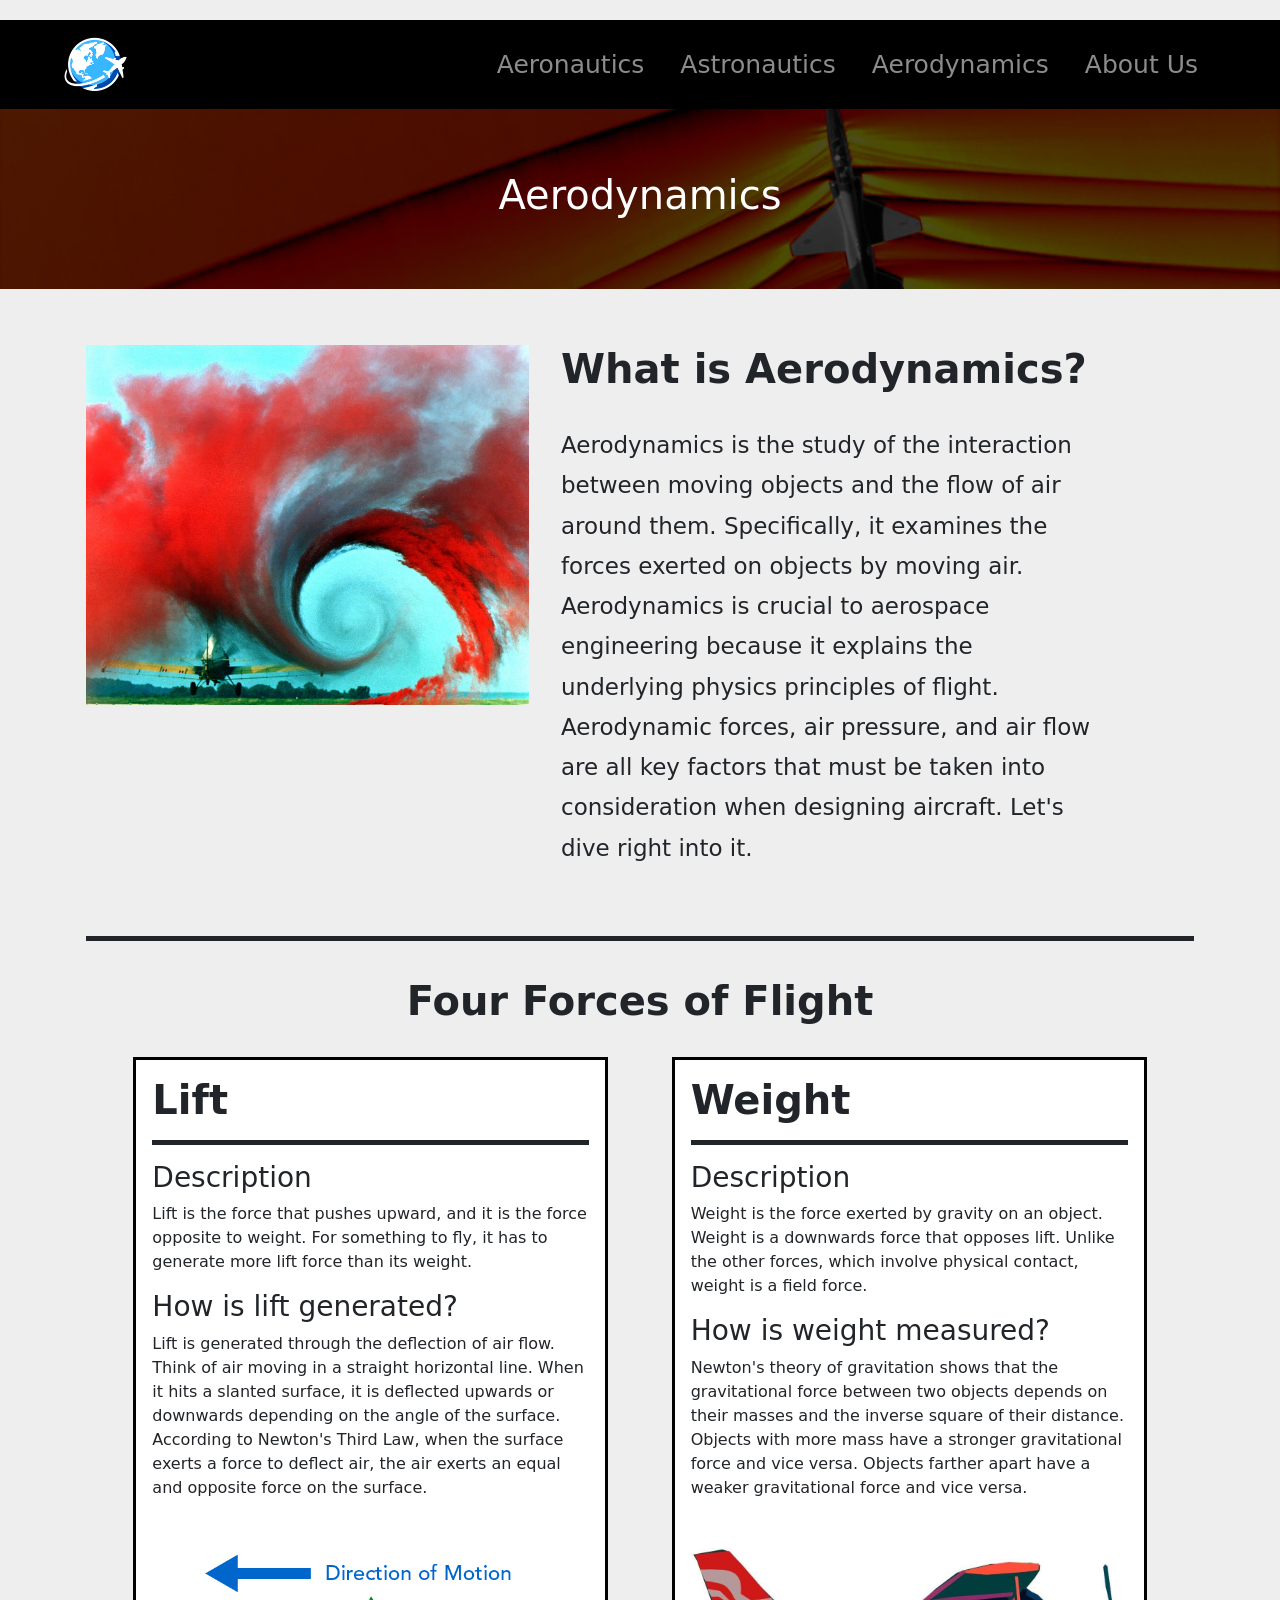
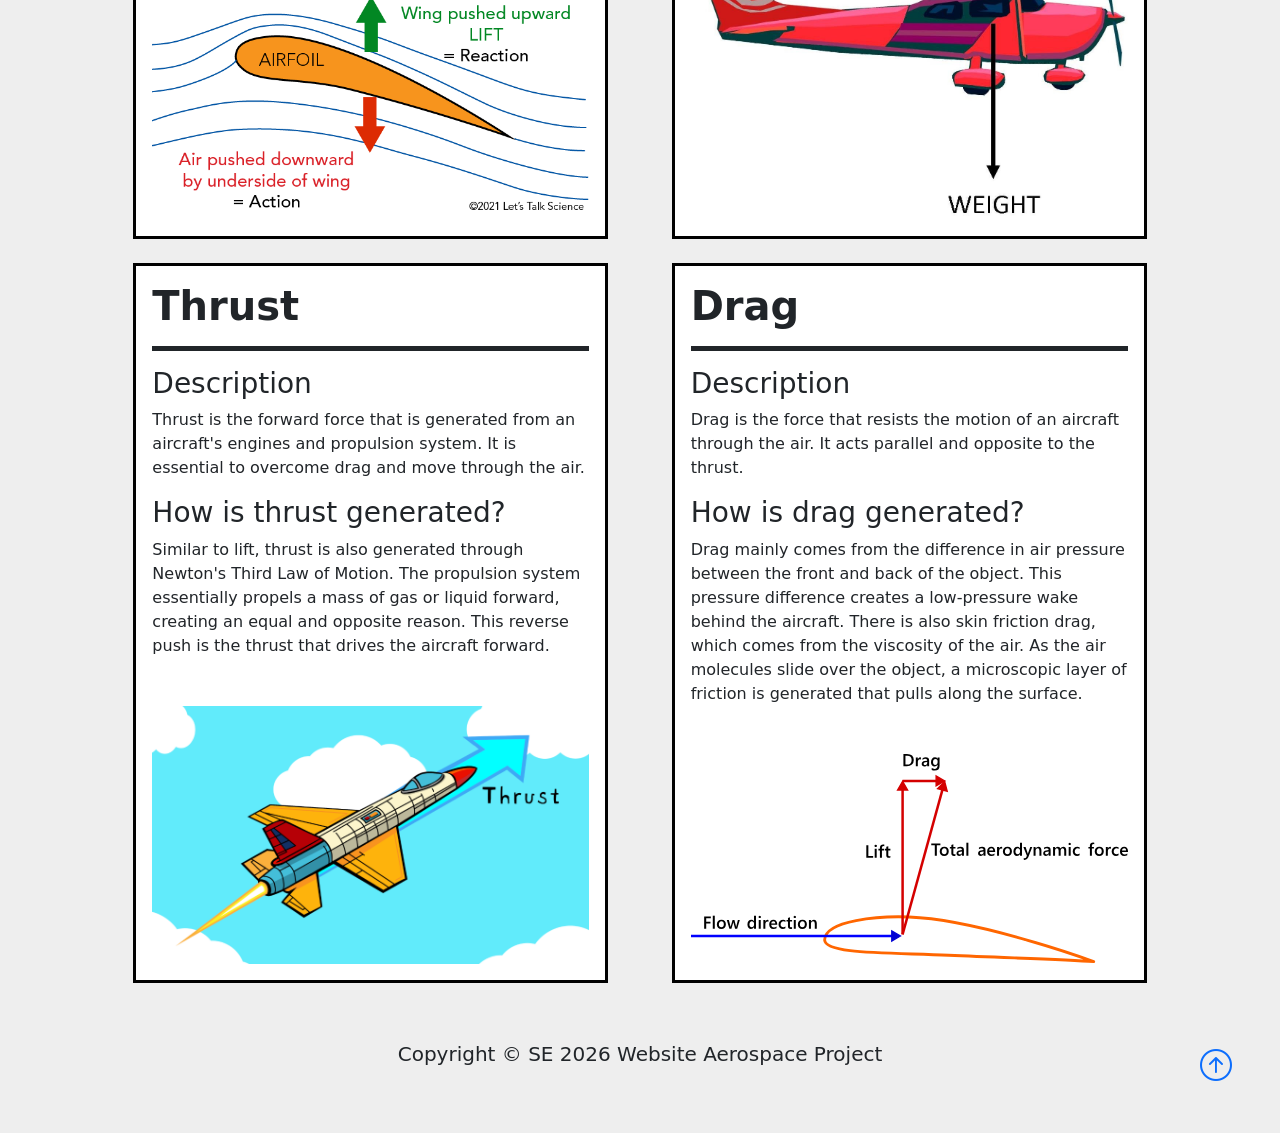
==== aerodynamics.html @ 6b7e7726 "added to aerodynamics" ====
<!DOCTYPE html>
<html lang="en">

<head>
    <meta charset="UTF-8">
    <meta name="viewport" content="width=device-width, initial-scale=1.0">
    <title>Aerospace Engineering Website</title>
    <link href="https://cdn.jsdelivr.net/npm/bootstrap@5.3.8/dist/css/bootstrap.min.css" rel="stylesheet"
        integrity="sha384-sRIl4kxILFvY47J16cr9ZwB07vP4J8+LH7qKQnuqkuIAvNWLzeN8tE5YBujZqJLB" crossorigin="anonymous">

    <link rel="stylesheet" href="https://cdn.jsdelivr.net/npm/bootstrap-icons@1.13.1/font/bootstrap-icons.min.css">
    <link rel="stylesheet" href="styles.css">

    <script src="https://cdn.jsdelivr.net/npm/bootstrap@5.3.8/dist/js/bootstrap.bundle.min.js"
        integrity="sha384-FKyoEForCGlyvwx9Hj09JcYn3nv7wiPVlz7YYwJrWVcXK/BmnVDxM+D2scQbITxI"
        crossorigin="anonymous"></script>
</head>

<body class="body">
    <header>
        <!-- Navbar -->
        <nav class="navbar navbar-expand-lg nav-background-color" data-bs-theme="dark">
            <div class="navbar-container">

                <!-- Hamburger Menu Button-->
                <button class="navbar-toggler" type="button" data-bs-toggle="collapse" target="#navmenu">
                    <span class="navbar-toggler-icon"></span>
                </button>
                <!-- Collapsible navbar menu with custom hover underline CSS animation-->
                <div class="collapse navbar-collapse" id="navmenu"> <!-- Links to Hamburger icon -->
                    <a href="index.html" class="navbar-brand">
                        <img src="img/logo.png" alt="Planaria" class="logo">
                    </a>
                    <ul class="navbar-nav ms-auto"> <!-- ms-auto provies automatic margin spacing -->
                        <li class="nav-itm">
                            <a href="aeronautics.html"
                                class="nav-link hover-underline-animation nav-menu-item">Aeronautics</a>
                        </li>
                        <li class="nav-itm">
                            <a href="astronautics.html"
                                class="nav-link hover-underline-animation nav-menu-item">Astronautics</a>
                        </li>
                        <li class="nav-itm">
                            <a href="aerodynamics.html"
                                class="nav-link hover-underline-animation nav-menu-item">Aerodynamics</a>
                        </li>
                        <li class="nav-itm">
                            <a href="authors.html" class="nav-link hover-underline-animation nav-menu-item">About Us</a>
                        </li>
                    </ul>
                </div>
            </div>
        </nav>
    </header>


    <section class="aerodynamics-banner"> <!--banner-->
        <h1>Aerodynamics</h1>
    </section>

    <section class="overview text-dark p-2 text-left" style="margin-top:2rem"> <!-- Overview-->
        <div class="container">
            <!-------------------------------------What is Aerospace Engineering?------------------------------------->
            <section class="row">
                <div class="col-lg-5 col-md-6 col-12 p-3">
                    <img src="img/aerodynamics-vortex.jpg" alt="Aerospace Engineering" class="card-img-top">
                </div>
                <div class="col-lg-6 col-12 p-3">
                    
                    <h1 class="auto-padding text-left" style="margin-bottom:2rem;"> <strong> What is Aerodynamics? </strong> </h1>
                    <p style="font-size: 23px; line-height:1.75;">
                        Aerodynamics is the study of the interaction between moving objects and the flow of air around them. Specifically, it examines
                        the forces exerted on objects by moving air. Aerodynamics is crucial to aerospace engineering because it explains the underlying
                        physics principles of flight. Aerodynamic forces, air pressure, and air flow are all key factors that must be taken into consideration 
                        when designing aircraft. Let's dive right into it.
                    </p>
                </div>
            </section>
            <div class="col-sm-12 p-1">
                <hr class="border-5 opacity-100 lp-hr">
            </div>

            <div class="row ad-forces mb-4">
                <h1 class="auto-padding text-center" style="margin-bottom:2rem;"> <strong>Four Forces of Flight</strong> </h1>
                <div class="ad-forces-description col-lg-5 col-md-6 col-12 p-3" id="lift-desc">  <!--Lift Description-->
                    <h1><strong>Lift</strong></h1>
                    <div class="col-sm-12">
                        <hr class="border-5 opacity-100">
                    </div>
                    <h3>Description</h3>
                    <p>Lift is the force that pushes upward, and it is the force opposite to weight. For something to fly,
                        it has to generate more lift force than its weight.
                    </p>
                    <h3>How is lift generated?</h3>
                    <p>Lift is generated through the deflection of air
                        flow. Think of air moving in a straight horizontal line. When it hits a slanted surface, it is deflected
                        upwards or downwards depending on the angle of the surface. According to Newton's Third Law, when the surface
                        exerts a force to deflect air, the air exerts an equal and opposite force on the surface.
                    </p>
                    <img src="img/diagram-lift.png" alt="Lift Diagram">
                </div>

                <div class="ad-forces-description col-lg-5 col-md-6 col-12 p-3" id="lift-desc">  <!--Weight Description-->
                    <h1><strong>Weight</strong></h1>
                    <div class="col-sm-12">
                        <hr class="border-5 opacity-100">
                    </div>
                    <h3>Description</h3>
                    <p>Weight is the force exerted by gravity on an object. Weight is a downwards force that opposes lift. Unlike
                        the other forces, which involve physical contact, weight is a field force.
                    </p>
                    <h3>How is weight measured?</h3>
                    <p>Newton's theory of gravitation shows that the gravitational force between two objects depends on their 
                        masses and the inverse square of their distance. Objects with more mass have a stronger gravitational force
                        and vice versa. Objects farther apart have a weaker gravitational force and vice versa.
                    </p>
                    <img src="img/diagram-weight.jpg" alt="Weight Diagram">
                </div>
            </div>

            <div class="row ad-forces">
                <div class="ad-forces-description col-lg-5 col-md-6 col-12 p-3" id="lift-desc">  <!--Lift Description-->
                    <h1><strong>Thrust</strong></h1>
                    <div class="col-sm-12">
                        <hr class="border-5 opacity-100">
                    </div>
                    <h3>Description</h3>
                    <p> Thrust is the forward force that is generated from an aircraft's engines and propulsion system. It is essential to overcome drag and move through the air.
                    </p>
                    <h3>How is thrust generated?</h3>
                    <p> Similar to lift, thrust is also generated through Newton's Third Law of Motion. The propulsion system essentially propels a 
                        mass of gas or liquid forward, creating an equal and opposite reason. This reverse push is the thrust that drives the aircraft forward.
                    </p>
                    <img src="img/thrust.png" alt="Thrust Diagram">
                </div>

                <div class="ad-forces-description col-lg-5 col-md-6 col-12 p-3" id="lift-desc">  <!--Weight Description-->
                    <h1><strong>Drag</strong></h1>
                    <div class="col-sm-12">
                        <hr class="border-5 opacity-100">
                    </div>
                    <h3>Description</h3>
                    <p> Drag is the force that resists the motion of an aircraft through the air. It acts parallel and opposite to the thrust.
                    </p>
                    <h3>How is drag generated?</h3>
                    <p> Drag mainly comes from the difference in air pressure between the front and back of the object. This pressure difference creates a low-pressure
                        wake behind the aircraft. There is also skin friction drag, which comes from the viscosity of the air. As the air molecules
                        slide over the object, a microscopic layer of friction is generated that pulls along the surface.
                    </p>
                    <img src="img/drag.svg" alt="Drag Diagram">
                </div>
            </div>




    </section>
    

    <!-- Footer-->
        <footer class="p-5 footer text-dark text-center position-relative">
            <div class="container">
                <p class="lead"> Copyright &copy; SE 2026 Website Aerospace Project </p>
                <a href="#" class="position-absolute bottom-0 end-0 p-5">
                    <i class="bi bi-arrow-up-circle h2 icon-white"></i>
                </a>
            </div>
        </footer>

</body>
---- styles.css ----
/*----------------------------------NAVBAR CSS----------------------------------*/
.nav-background-color {
    background-color:blue;
}

.nav-menu-item{               /* navbar link text properties */
    font-size:25px;
    margin-left: 10px;
    margin-right: 10px;
}

.hover-underline-animation {
    display: inline-block;
    position: relative;
    /*color: #0087ca;*/
  }
  
.hover-underline-animation:after {
    content: '';
    position: absolute;
    width: 100%;
    transform: scaleX(0);
    height: 2px;
    bottom: 0;
    left: 0;
    background-color: #eae6e6;
    /*transform-origin: bottom right;*/
    transition: transform 0.35s ease-out;
}
  
.hover-underline-animation:hover:after {
    transform: scaleX(1);
    /*transform-origin: bottom left;*/
}

#navmenu{
    text-align: right;
    height:100%;
    display: flex;
    justify-items: left;
}

.navbar-container{

    width:90%;
    height:100%;
    
}

.logo {
    margin: 0 auto;
    height: 7vh;
    
}

.navbar {
    background-color:black;
    display: flex;
    justify-content: center;
}
/*--------------------------------------------------------------------------------*/

/*----------------------------------HOMEPAGE CSS----------------------------------*/
.lp-banner {
    background-color:red;
    display:flex;
    justify-content:center;
    align-items:center;
    background-image:linear-gradient(rgba(0,0,0,0.7),rgba(0,0,0,0.7)), url("img/banner.jpg");
    background-size:cover;
    background-position:center;
    color:white;
    height:20vh;
}

.lp-banner h1 {
    font-size: 5rem;
}

.lp-hr{
  margin-top: 2rem;
  margin-bottom: 2rem;
}

/*----HOMEPAGE GALLERY----*/

.lp-gallery {
  display:flex;
  justify-content: center;
  align-content:center;
  align-items:center;
  flex-wrap: wrap;
}

.lp-gallery-card {
  width:21vw;
  margin: 0.7rem;
  text-align:center;
  color: black;
  text-decoration: none;
  transition: transform 0.5s;
}

.lp-gallery-card img{
  width:100%;
  height:22vh;
  object-fit: cover;
  overflow:hidden
}
.lp-gallery-card h3{
  margin-top: 1rem;
}

.lp-gallery-card:hover{
  transform:scale(1.1);
  box-shadow: 10px 10px 30px black;
  text-decoration: underline;
  color:navy;
  z-index:1;
}

/*----HOMEPAGE TOPICS----*/
.lp-topics {
  display:grid;
  grid-template-columns: repeat(3,1fr); 
}

.lp-topic-card {
  overflow:hidden;
  cursor:pointer;
  position:relative;
}

.lp-topic-card img {
  width:100%;
  height:500px;
  object-fit: cover;
  overflow:hidden;
}

.lp-tc-text {
  background-color: rgb(183, 155, 155);
  padding:1rem;
  position:absolute;
  box-sizing:border-box;
  width:100%;
  bottom:0px;
  left:0;
  color:black;
  height: 65px;
  transition:height 1s ease, background-color 1s ease;
}

.lp-tc-desc{
  height:0;
  margin:0;
  color: black;
}

.lp-topic-card:hover .lp-tc-text{
    height:40%;
    background-color:white;
}

.lp-tc-button {
  position:relative;
  bottom: -70px;
}

/*----HOMEPAGE EMERGING TECH----*/

.lp-etech-card {
  display: grid;
  justify-content: center;
  overflow:hidden;
  position:relative;
  margin-bottom:3rem;
  
}

.lp-etech-text{
  background-image:linear-gradient(to bottom, black, rgba(0,0,0,0.6), transparent);
  color:white;
  padding-left:1rem;
  padding-right:1rem;
  position:absolute;
  box-sizing:border-box;
  width:100%;
  top:0;
  color:white;
  height: 0;
  transition: height 1s ease, padding 0.5s ease;
  overflow:hidden;
}

.lp-etech-text-dark{
  background-image:linear-gradient(to bottom, black 50%, rgba(0,0,0,0.6), transparent);
  color:white;
  padding-left:1rem;
  padding-right:1rem;
  position:absolute;
  box-sizing:border-box;
  width:100%;
  top:0;
  color:white;
  height: 0;
  transition: height 1s ease, padding 0.5s ease;
  overflow:hidden;
}


.lp-etech-desc{
  height:0;
  margin:0;
  color: white;
}

.lp-etech-card:hover .lp-etech-text{
  height:20%;
  padding:1rem;
}

.lp-etech-card:hover .lp-etech-text-dark{
  height:30%;
  padding:1rem;
}


.lp-etech-card video {
  position:relative;
  width:100%;
  object-fit: cover;
  border-left: 2.5px solid black;
  border-right: 2.5px solid black;
  
}

/*--------------------------------------------------------------------------------*/


/*----------------------------------ABOUT TEAM CSS----------------------------------*/
.about-team{
    color:rgb(36, 36, 251);
}
/*----------------------------------------------------------------------------------*/

.banner1 {
    background-color:red;
    display:flex;
    justify-content:center;
    align-items:center;
    background-image:linear-gradient(rgba(0,0,0,0.7),rgba(0,0,0,0.7)), url("img/banner1.webp");
    background-size:cover;
    background-position:center;
    color:white;
    height:20vh;
}
.banner2 {
    background-color:red;
    display:flex;
    justify-content:center;
    align-items:center;
    background-image:linear-gradient(rgba(0,0,0,0.7),rgba(0,0,0,0.7)), url("img/F22-Raptor.jpg");
    background-size:cover;
    background-position:center;
    color:white;
    height:20vh;
}

.body {
    background: #eee;
    margin-top: 20px;
}

.hori-timeline .events {
    border-top: 3px solid #222;
}

.hori-timeline .events .event-list {
    display: block;
    position: relative;
    text-align: center;
    margin-right: 0;
}

.hori-timeline .events .event-list:before {
    content: "";
    position: absolute;
    height: 36px;
    border-right: 2px dashed #222;
    top: 0;
}

.hori-timeline .events .event-list .event-date {
    position: absolute;
    top: 38px;
    left: 0;
    right: 0;
    width: 75px;
    margin: 0 auto;
    border-radius: 4px;
    padding: 2px 4px;
}

@media (min-width: 1140px) {
    .hori-timeline .events 
    .event-list {
    display: inline-block;
    width: 24%;
    padding-top: 45px;
    vertical-align: top;
}

.hori-timeline .events .event-list .event-date {
    top: -12px;
}
}

.card {
    border: none;
    margin-bottom: 24px;
    box-shadow: 0 0 13px 0 rgba(236, 236, 241, 0.44);
    background-color: #eeeeee;
}


/* TIMELINE CSS BELOW */
/* */
/* */
/* */
/* */

* {
  box-sizing: border-box;
}

/* The actual timeline (the vertical ruler) */
.timeline {
  position: relative;
  max-width: 1200px;
  margin: 0 auto;
}

/* The actual timeline (the vertical ruler) */
.timeline::after {
  content: '';
  position: absolute;
  width: 6px;
  background-color: rgb(19, 8, 8);
  top: 0;
  bottom: 0;
  left: 50%;
  margin-left: -3px;
}

/* Container around content */
.timeline-container {
  padding: 10px 40px;
  position: relative;
  background-color: inherit;
  width: 50%;
}

/* The circles on the timeline */
.timeline-container::after {
  content: '';
  position: absolute;
  width: 25px;
  height: 25px;
  right: -12.5px;
  background-color: white;
  border: 4px solid #FF9F55;
  top: 32px;
  border-radius: 50%;
  z-index: 1;
}

/* Place the container to the left */
.left {
  left: 0;
}

/* Place the container to the right */
.right {
  left: 50%;
  margin-top: -155px;
}

/* Add arrows to the left container (pointing right) */
.left::before {
  content: " ";
  height: 0;
  position: absolute;
  top: 35px;
  width: 0;
  z-index: 2;
  right: 30px;
  border-style: solid;
  border-width: 10px 0 10px 10px;
  border-color: transparent transparent transparent rgb(185, 155, 155);
}

/* Add arrows to the right container (pointing left) */
.right::before {
  content: " ";
  height: 0;
  position: absolute;
  top: 35px;
  width: 0;
  z-index: 2;
  left: 30px;
  border-style: solid;
  border-width: 10px 10px 10px 0;
  border-color: transparent rgb(185, 155, 155) transparent transparent;
}

/* Fix the circle for containers on the right side */
.right::after {
  left: -12.5px;
}

/* The actual content */
.content {
  padding: 8px;
  background-color: rgb(183, 155, 155);
  position: relative;
  border-radius: 6px;
}

.content h4 {
  margin: 8px 0 0;
}

/* Media queries - Responsive timeline on screens less than 600px wide */
@media screen and (max-width: 600px) {
/* Place the timelime to the left */
  .timeline::after {
    left: 31px;
  }

  .timeline-container {
    width: 100%;
    margin-bottom: 40px;
  }


/* Make sure that all arrows are pointing leftwards */
  .timeline-container::before {
    left: 60px;
    border: medium solid rgb(20, 15, 15);
    border-width: 10px 10px 10px 0;
    border-color: transparent white transparent transparent;
  }

/* Make sure all circles are at the same spot */
  .left::after, .right::after {
    left: 15px;
  }

/* Make all right containers behave like the left ones */
  .right {
    left: 0%;
  }
}

/* */
/* */
/* */
/* */
/* */
.dropbtn {
  background-color: #04AA6D;
  color: white;
  padding: 16px;
  font-size: 16px;
  border: none;
}

/* The container <div> - needed to position the dropdown content */
.dropdown {
  position: relative;
}

/* Dropdown Content (Hidden by Default) */
.dropdown-content {
  visibility: hidden;
  opacity: 0;
  position: absolute;
  background-color: rgb(198, 197, 197);
  min-width: 422px;
  box-shadow: 0px 8px 16px 1px rgba(0,0,0,0.2);
  z-index: 1;
  transition: opacity 0.3s ease, visibility 0.3s ease;
}

.dropdown-content ul {
  margin-bottom: 0;
}

/* Links inside the dropdown */
.dropdown-content h4 {
  color: black;
  padding: 12px 16px;
  text-decoration: none;
  display: block;
}

/* Change color of dropdown links on hover */
.dropdown-content a:hover {background-color: #ddd;}

/* Show the dropdown menu on hover */
.dropdown:hover .dropdown-content {visibility: visible; opacity: 1;}

/* Change the background color of the dropdown button when the dropdown content is shown */
.dropdown:hover .dropbtn {background-color: #3e8e41;}

.ethics-title {
  margin-bottom: 0;
}

.ethics-content {
  margin-top: 0;
}

/*----------------------------------AERODYNAMICS CSS----------------------------------*/
.aerodynamics-banner {
    display:flex;
    justify-content:center;
    align-items:center;
    background-image:linear-gradient(rgba(0,0,0,0.7),rgba(0,0,0,0.7)), url("img/aerodynamics-banner.jpg");
    background-size:cover;
    background-position:center 18%;
    color:white;
    height:20vh;
}

.ad-forces {
  display:flex;
  justify-content: space-evenly;
  
}

.ad-forces-description {
  max-width:900px;
  border: solid 3px black;
  background-color:white;
  flex-wrap:wrap;
  justify-content:center;
}

.ad-forces-description img{
  width:100%;
  margin-top:2rem;
}
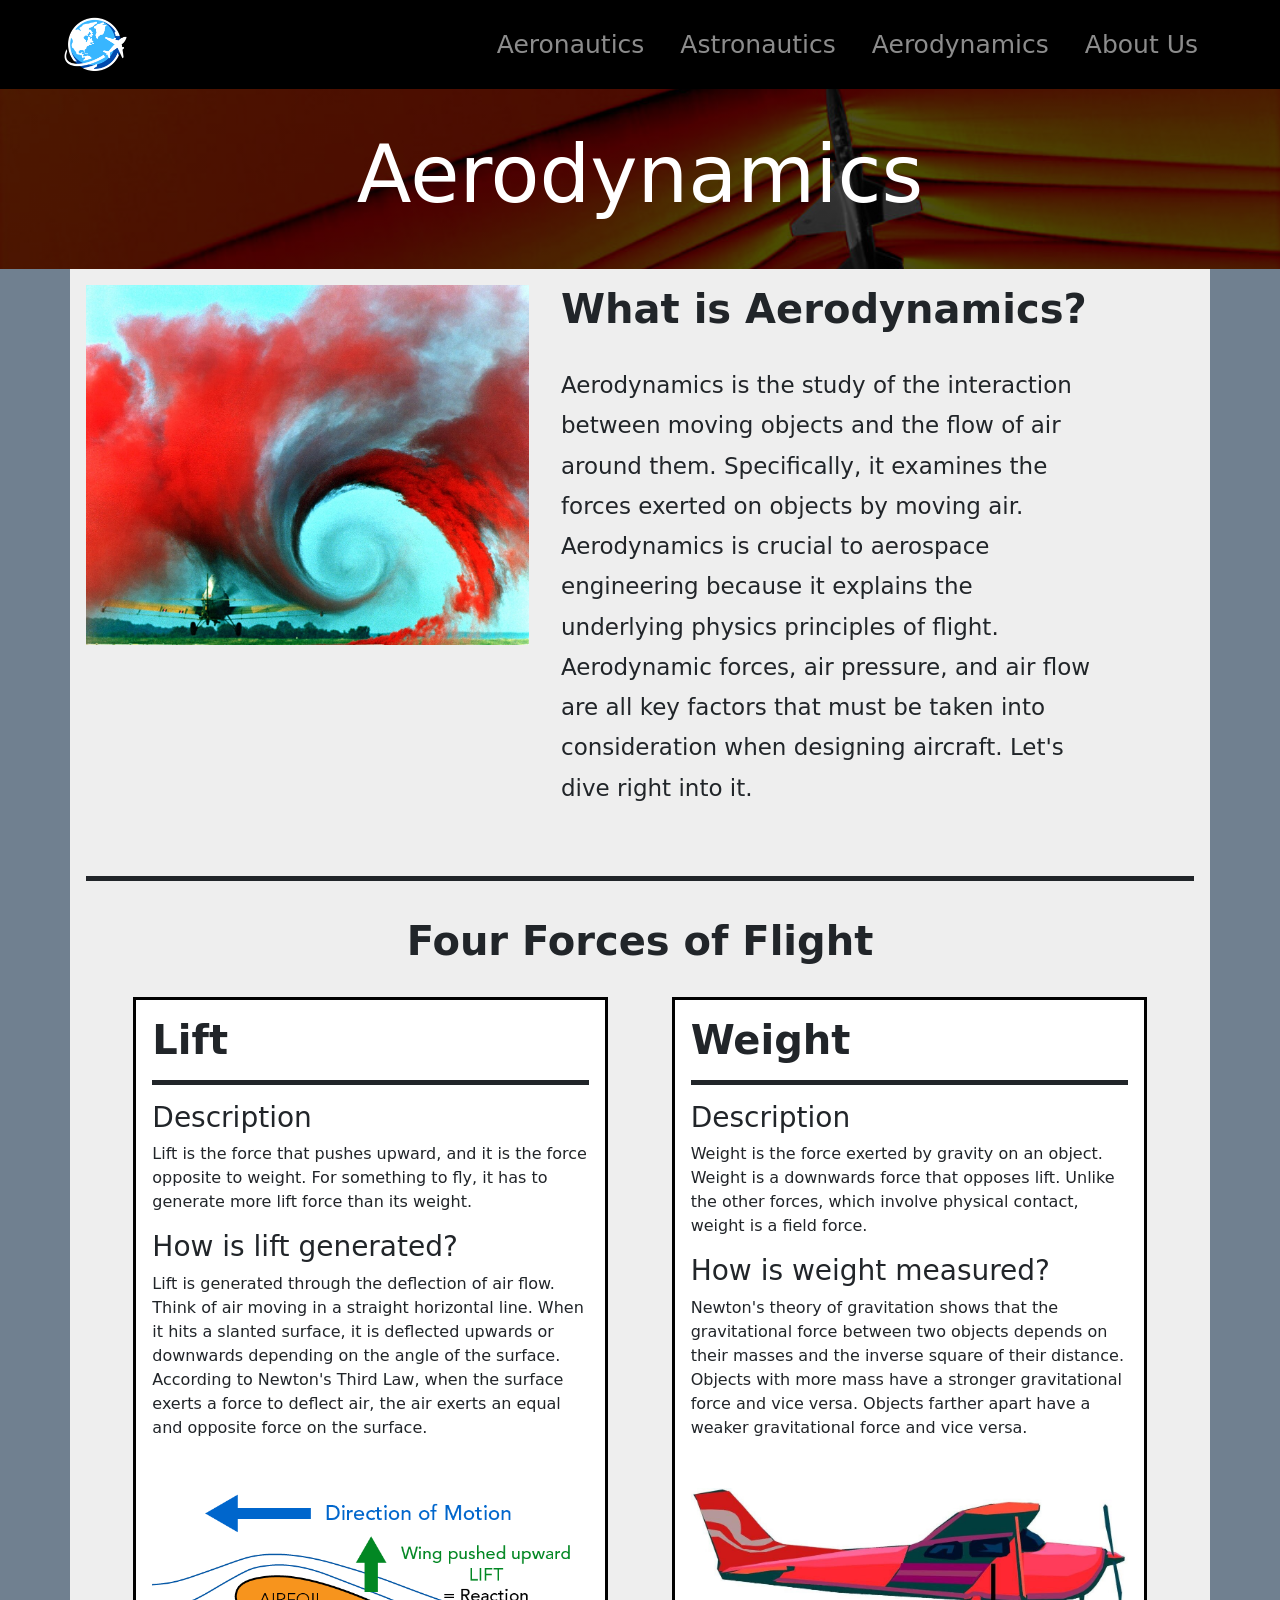
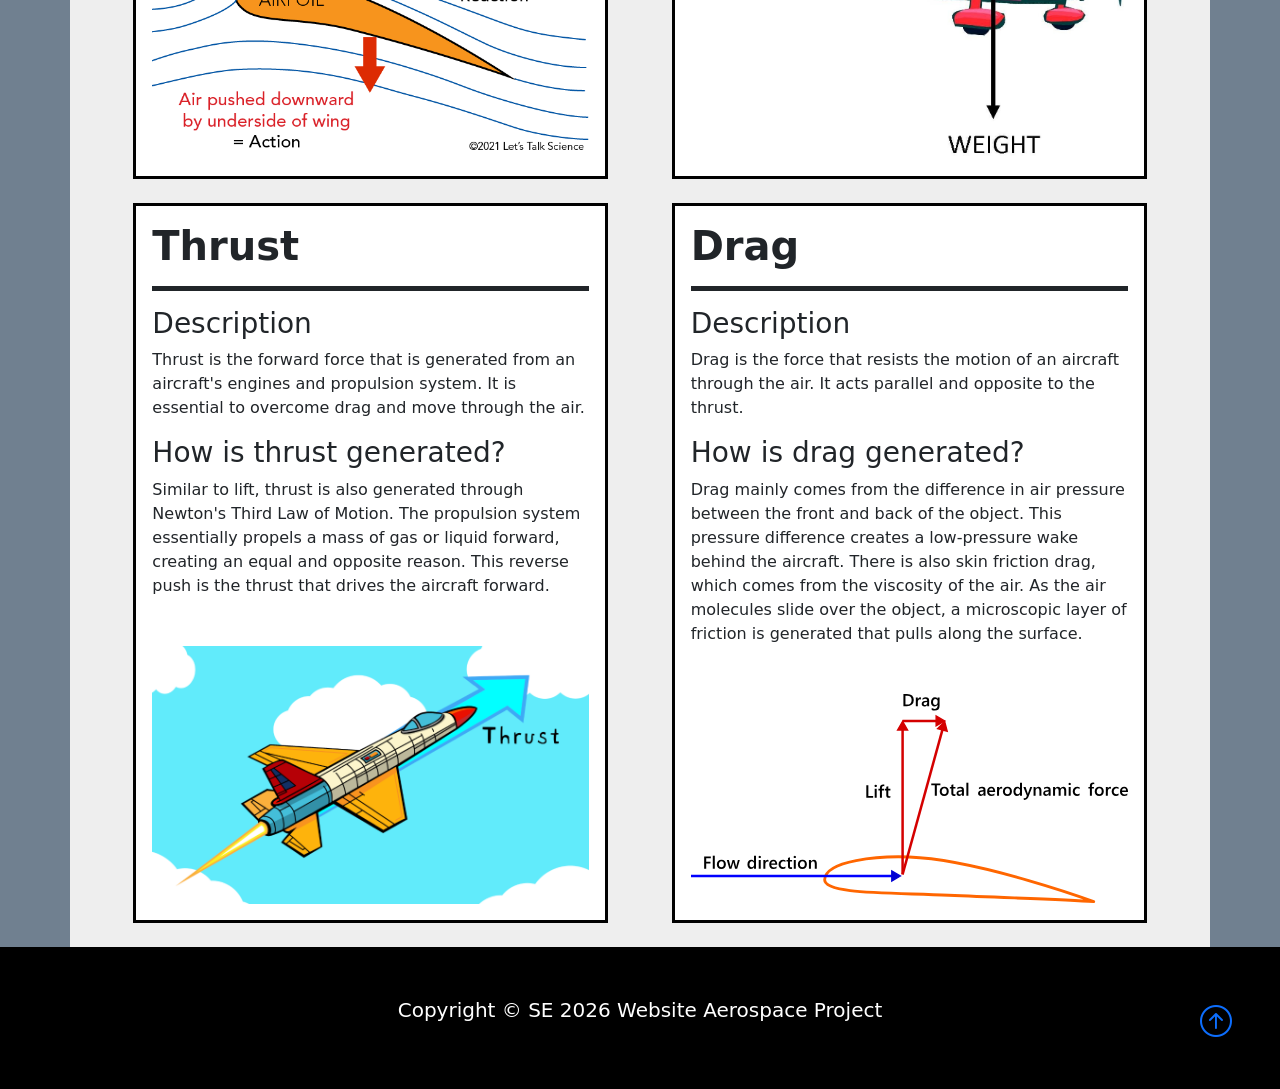
==== commit eca9e08c: "Minor aesthetics changes Changed overview margin background to gray. Adjusted container paddings for" ====
--- a/aerodynamics.html
+++ b/aerodynamics.html
@@ -29,7 +29,7 @@
                 <!-- Collapsible navbar menu with custom hover underline CSS animation-->
                 <div class="collapse navbar-collapse" id="navmenu"> <!-- Links to Hamburger icon -->
                     <a href="index.html" class="navbar-brand">
-                        <img src="img/logo.png" alt="Planaria" class="logo">
+                        <img src="img/logo.png" alt="Logo" class="logo">
                     </a>
                     <ul class="navbar-nav ms-auto"> <!-- ms-auto provies automatic margin spacing -->
                         <li class="nav-itm">
@@ -58,7 +58,7 @@
         <h1>Aerodynamics</h1>
     </section>
 
-    <section class="overview text-dark p-2 text-left" style="margin-top:2rem"> <!-- Overview-->
+    <section class="overview text-dark text-left"> <!-- Overview-->
         <div class="container">
             <!-------------------------------------What is Aerospace Engineering?------------------------------------->
             <section class="row">
@@ -81,7 +81,7 @@
             </div>
 
             <div class="row ad-forces mb-4">
-                <h1 class="auto-padding text-center" style="margin-bottom:2rem;"> <strong>Four Forces of Flight</strong> </h1>
+                <h1 class="auto-padding text-center" style="margin-bottom:2rem;"> <strong>Four Forces of Flight</strong> </h1> 
                 <div class="ad-forces-description col-lg-5 col-md-6 col-12 p-3" id="lift-desc">  <!--Lift Description-->
                     <h1><strong>Lift</strong></h1>
                     <div class="col-sm-12">
@@ -119,7 +119,7 @@
             </div>
 
             <div class="row ad-forces">
-                <div class="ad-forces-description col-lg-5 col-md-6 col-12 p-3" id="lift-desc">  <!--Lift Description-->
+                <div class="ad-forces-description col-lg-5 col-md-6 col-12 p-3" id="lift-desc">  <!--Thrust Description-->
                     <h1><strong>Thrust</strong></h1>
                     <div class="col-sm-12">
                         <hr class="border-5 opacity-100">
@@ -134,7 +134,7 @@
                     <img src="img/thrust.png" alt="Thrust Diagram">
                 </div>
 
-                <div class="ad-forces-description col-lg-5 col-md-6 col-12 p-3" id="lift-desc">  <!--Weight Description-->
+                <div class="ad-forces-description col-lg-5 col-md-6 col-12 p-3" id="lift-desc">  <!--Drag Description-->
                     <h1><strong>Drag</strong></h1>
                     <div class="col-sm-12">
                         <hr class="border-5 opacity-100">
@@ -150,6 +150,7 @@
                     <img src="img/drag.svg" alt="Drag Diagram">
                 </div>
             </div>
+            <br>        
 
 
 
@@ -159,7 +160,7 @@
 
     <!-- Footer-->
         <footer class="p-5 footer text-dark text-center position-relative">
-            <div class="container">
+            <div>
                 <p class="lead"> Copyright &copy; SE 2026 Website Aerospace Project </p>
                 <a href="#" class="position-absolute bottom-0 end-0 p-5">
                     <i class="bi bi-arrow-up-circle h2 icon-white"></i>
--- a/styles.css
+++ b/styles.css
@@ -1,3 +1,16 @@
+
+
+.container {
+  background-color:#eee;
+}
+
+.footer {
+  background-color: black;
+}
+
+.footer div {
+  color:white;
+}
 
 /*----------------------------------NAVBAR CSS----------------------------------*/
 .nav-background-color {
@@ -49,8 +62,8 @@
 }
 
 .logo {
-    margin: 0 auto;
-    height: 7vh;
+    margin: 0 auto; /*horizontally centered within container*/
+    height: 7vh; /*Logo set to scale based on viewheight*/
     
 }
 
@@ -62,125 +75,153 @@
 /*--------------------------------------------------------------------------------*/
 
 /*----------------------------------HOMEPAGE CSS----------------------------------*/
-.lp-banner {
+
+.lp-banner { /* Landing Page banner */
     background-color:red;
     display:flex;
-    justify-content:center;
-    align-items:center;
-    background-image:linear-gradient(rgba(0,0,0,0.7),rgba(0,0,0,0.7)), url("img/banner.jpg");
-    background-size:cover;
+    justify-content:center; /*Center text horizontally*/
+    align-items:center;   /*Center text vertically*/
+    background-image:linear-gradient(rgba(0,0,0,0.7),rgba(0,0,0,0.7)), url("img/banner.jpg"); /*Apply a 70% brightness filter to linked background image*/
+    background-size:cover; /*Set background to fill space*/
     background-position:center;
     color:white;
-    height:20vh;
-}
-
-.lp-banner h1 {
+    height:20vh; /*Scale banner based on viewheight*/
+}
+
+.lp-banner h1 { /*Landing Page Banner Heading*/
     font-size: 5rem;
 }
 
-.lp-hr{
+.lp-hr{ /*Landing page horizontal rule -- sets vertical margins of 2rem for horizontal linebreaks with this class*/
   margin-top: 2rem;
   margin-bottom: 2rem;
 }
 
+/*----HOMEPAGE TOPICS----*/
+.lp-topics { /*Landing Page Topics section -- Grid with three equally spaced columns to contain each of the three cards*/
+  display:flex;
+  flex-wrap:wrap;
+  justify-content: center;
+}
+
+.lp-topic-card {
+  overflow:hidden;
+  cursor:pointer;
+  position:relative;
+  width:calc(100%/3); /*Three cards each with 1/3 width of container*/
+  min-width: 400px;
+}
+
+.lp-topic-card img {
+  width:100%;
+  height:500px;
+  /*Stretch width to fill 100% of column width, but height is cut off at 500px*/
+  object-fit: cover;
+  overflow:hidden; /*hide image overflow*/
+}
+
+.lp-tc-text { /*Textbox below image*/
+  background-color: rgb(183, 155, 155);
+  padding:1rem;
+  position:absolute; /*position is set to absolute such that the textbox can overlap the image on hover*/
+  box-sizing:border-box;
+  width:100%;
+  bottom:0; /*sets the absolute position of the textbox to the bottom of the image*/ 
+  left:0;
+  color:black;
+  height: 65px; /*sets the height of the textbox to 65px such that the labels (Aeronautics, Astronautics, Aerodynamics) show but not the description*/
+  transition:height 1s ease, background-color 1s ease; /*Pop-up transition*/
+}
+
+.lp-tc-desc{
+  height:0;
+  margin:0;
+  color: black;
+}
+
+.lp-topic-card:hover .lp-tc-text{ /*Pop-up transition for textboxes*/
+    height:40%; /*Height goes from 65px to 40% of the grid height over 1s ease transition*/
+    background-color:white; /*Background goes from rgb(183, 155, 155) -- tan colored -- to white over 1s ease transition*/
+}
+
+.lp-tc-button { /*Landing Page Topic Card Button -- the "Go to Page" button that links users to other site pages*/
+  position:relative; /*Position is relative to the *text box* so it follows it during transition*/
+  bottom: -70px; /*Position setting so that it is at the correct relative position*/
+}
+
+
+
 /*----HOMEPAGE GALLERY----*/
 
-.lp-gallery {
-  display:flex;
+.lp-gallery { /*Landing Page Gallery for the Applications Section*/
+  display:flex; /*Flexbox with 5 cards*/
   justify-content: center;
   align-content:center;
   align-items:center;
-  flex-wrap: wrap;
-}
-
-.lp-gallery-card {
-  width:21vw;
+  flex-wrap: wrap; /*Wrap cards so they display neatly*/
+}
+
+.lp-gallery-card { /*Landing Page Gallery Card*/
+  width:400px;
   margin: 0.7rem;
   text-align:center;
   color: black;
-  text-decoration: none;
-  transition: transform 0.5s;
-}
-
-.lp-gallery-card img{
+  text-decoration: none; /*For underline on hover*/
+  transition: transform 0.5s; /*Pop-up hover transition*/
+}
+
+.lp-gallery-card img{ /*Gallery card images above the text*/
   width:100%;
   height:22vh;
   object-fit: cover;
   overflow:hidden
-}
-.lp-gallery-card h3{
+  /*Standard image settings, 100% with limited height to maintain row-height consistency*/
+}
+.lp-gallery-card h3{ /*Gallery text below images*/
   margin-top: 1rem;
 }
 
-.lp-gallery-card:hover{
-  transform:scale(1.1);
-  box-shadow: 10px 10px 30px black;
-  text-decoration: underline;
-  color:navy;
-  z-index:1;
-}
-
-/*----HOMEPAGE TOPICS----*/
-.lp-topics {
-  display:grid;
-  grid-template-columns: repeat(3,1fr); 
-}
-
-.lp-topic-card {
-  overflow:hidden;
-  cursor:pointer;
-  position:relative;
-}
-
-.lp-topic-card img {
-  width:100%;
-  height:500px;
-  object-fit: cover;
-  overflow:hidden;
-}
-
-.lp-tc-text {
-  background-color: rgb(183, 155, 155);
-  padding:1rem;
-  position:absolute;
-  box-sizing:border-box;
-  width:100%;
-  bottom:0px;
-  left:0;
-  color:black;
-  height: 65px;
-  transition:height 1s ease, background-color 1s ease;
-}
-
-.lp-tc-desc{
-  height:0;
-  margin:0;
-  color: black;
-}
-
-.lp-topic-card:hover .lp-tc-text{
-    height:40%;
-    background-color:white;
-}
-
-.lp-tc-button {
-  position:relative;
-  bottom: -70px;
-}
+.lp-gallery-card:hover{ /*Pop-up hover transition*/
+  transform:scale(1.1); /*Scale by 1.1x*/
+  box-shadow: 10px 10px 30px black; /*Creates a shadow around the entire gallery card -- 10px 10px x-y offset and 30px blur, black color*/
+  text-decoration: underline; /*Underlines text*/
+  color:navy; /*Changes text color*/
+  z-index:1; /*Sets gallery card to top so that the box shadow doesnt clip under other cards*/
+}
+
 
 /*----HOMEPAGE EMERGING TECH----*/
 
-.lp-etech-card {
+.lp-etech-card { /*Landing Page Emerging Technologies Card*/ 
+  /*Each card has an autoplaying loop video with a text description that drops down from the top on hover*/
   display: grid;
   justify-content: center;
   overflow:hidden;
   position:relative;
   margin-bottom:3rem;
+  /*Standard image settings, 3rem bottom margin for some visual whitespace*/
   
 }
 
-.lp-etech-text{
-  background-image:linear-gradient(to bottom, black, rgba(0,0,0,0.6), transparent);
+.lp-etech-text{ /*Landing Page Emerging Technologies Text (at the top of each card).*/
+  background-image:linear-gradient(to bottom, black, rgba(0,0,0,0.6), transparent); 
+  /*A gradient from black (top) to transparent (bottom). Keep in mind that the text is being overlayed on top of the video*/
+  color:white;
+  padding-left:1rem; /*Note that there is zero vertical padding. This is so that the textbox is completely hidden at height:0 instead of showing some padding.*/
+  /*Vertical padding will be readded on hover transition*/
+  padding-right:1rem;
+  position:absolute; /*Absolute positioning to allow textbox to be overlayed above the video*/
+  box-sizing:border-box;
+  width:100%;
+  top:0;
+  color:white;
+  height: 0; /*Start with height 0 (allowing for transition) so it is completely hidden when the video is not hovered on*/
+  transition: height 1s ease, padding 0.5s ease;
+  overflow:hidden;
+}
+
+.lp-etech-text-dark{ /*Custom text-box CSS for a certain video that needed a darker background gradient*/
+  background-image:linear-gradient(to bottom, black 50%, rgba(0,0,0,0.6), transparent); /*darker background gradient, the only change from original CSS*/
   color:white;
   padding-left:1rem;
   padding-right:1rem;
@@ -194,46 +235,102 @@
   overflow:hidden;
 }
 
-.lp-etech-text-dark{
-  background-image:linear-gradient(to bottom, black 50%, rgba(0,0,0,0.6), transparent);
-  color:white;
-  padding-left:1rem;
-  padding-right:1rem;
-  position:absolute;
-  box-sizing:border-box;
-  width:100%;
-  top:0;
-  color:white;
-  height: 0;
-  transition: height 1s ease, padding 0.5s ease;
-  overflow:hidden;
-}
-
-
-.lp-etech-desc{
+
+.lp-etech-desc{ /*Nested within the textbox, separates the description from the heading*/
   height:0;
   margin:0;
   color: white;
 }
 
-.lp-etech-card:hover .lp-etech-text{
-  height:20%;
+.lp-etech-card:hover .lp-etech-text{ /*Dropdown transition for textbox*/
+  height:22%; /*Transitions height from 0 to 20% of grid column height over 1s ease transition*/
+  padding:1rem;/*Vertical padding readded on hover*/
+}
+
+.lp-etech-card:hover .lp-etech-text-dark{ /*Custom text-box CSS for a certain video that needed a darker background gradient*/
+  height:30%; /*Increased height of the text-box on hover, the only change from original CSS*/
   padding:1rem;
 }
 
-.lp-etech-card:hover .lp-etech-text-dark{
-  height:30%;
-  padding:1rem;
-}
-
-
-.lp-etech-card video {
+
+.lp-etech-card video { /*Videos on the background of each landing page emerging technologies card*/
   position:relative;
   width:100%;
   object-fit: cover;
+  /*Fills width of the grid container -- overflow height is cut off*/
   border-left: 2.5px solid black;
   border-right: 2.5px solid black;
+  /*Borders*/
   
+}
+
+
+/*------Adaptable elements to screen size------*/
+@media (max-width: 1200px) {
+  .lp-tc-text { /*Textbox below image*/
+    background-color: white; /*For screens less than 1140px, automatically sets background to white instead of requiring hover*/
+    padding:1rem;
+    position:absolute;
+    box-sizing:border-box;
+    width:100%;
+    bottom:0;
+    left:0;
+    color:black;
+    height: 35%; /*For screens less than 1140px in width, sets height to show full text description instead of requiring hover*/
+    transition:height 1s ease, background-color 1s ease; /*Pop-up transition*/
+  }
+
+  .lp-banner h1 { /*Landing Page Banner Heading*/
+    font-size: 4rem;
+  } 
+
+  .lp-etech-text{ /*Landing Page Emerging Technologies Text (at the top of each card).*/
+    background-color:black;
+    /*A gradient from black (top) to transparent (bottom). Keep in mind that the text is being overlayed on top of the video*/
+    color:white;
+    padding-left:1rem; /*Note that there is zero vertical padding. This is so that the textbox is completely hidden at height:0 instead of showing some padding.*/
+    /*Vertical padding will be readded on hover transition*/
+    padding-right:1rem;
+    position:relative; /*Absolute positioning to allow textbox to be overlayed above the video*/
+    box-sizing:border-box;
+    width:100%;
+    color:white;
+    height: 13vh; /*Start with height 0 (allowing for transition) so it is completely hidden when the video is not hovered on*/
+    transition: height 1s ease, padding 0.5s ease;
+    overflow:hidden;
+    font-size: 0.8rem;
+    padding:1rem;
+    transition:none;
+  }
+
+  .lp-etech-text-dark{ /*Custom text-box CSS for a certain video that needed a darker background gradient*/
+    background-color: black;
+    color:white;
+    padding-left:1rem;
+    padding-right:1rem;
+    margin-bottom:2rem; /*whitespace at bottom*/
+    position:relative;
+    box-sizing:border-box;
+    width:100%;
+    color:white;
+    height: 30%;
+    transition: height 1s ease, padding 0.5s ease;
+    overflow:hidden;
+    font-size: 0.9rem;
+    padding:1rem;
+    height: 13vh;
+    transition:none;
+  }
+
+  .lp-etech-card:hover .lp-etech-text{ /*Dropdown transition for textbox*/
+    height: 13vh; /*Remove hover transition*/
+  }
+
+  .lp-etech-card:hover .lp-etech-text-dark{ /*Custom text-box CSS for a certain video that needed a darker background gradient*/
+    height: 13vh; /*Remove hover transition*/
+  }
+
+    
 }
 
 /*--------------------------------------------------------------------------------*/
@@ -256,6 +353,11 @@
     color:white;
     height:20vh;
 }
+
+.banner1 h1 { /*Aeronautics Heading*/
+    font-size: 5rem;
+}
+
 .banner2 {
     background-color:red;
     display:flex;
@@ -267,10 +369,12 @@
     color:white;
     height:20vh;
 }
+.banner2 h1 { /*Astronautics Banner Heading*/
+    font-size: 5rem;
+}
 
 .body {
-    background: #eee;
-    margin-top: 20px;
+    background: slategray;
 }
 
 .hori-timeline .events {
@@ -524,33 +628,39 @@
 }
 
 /*----------------------------------AERODYNAMICS CSS----------------------------------*/
-.aerodynamics-banner {
+.aerodynamics-banner { /*Aerodynamics page banner, similar settings as other pages*/
     display:flex;
     justify-content:center;
     align-items:center;
-    background-image:linear-gradient(rgba(0,0,0,0.7),rgba(0,0,0,0.7)), url("img/aerodynamics-banner.jpg");
+    background-image:linear-gradient(rgba(0,0,0,0.7),rgba(0,0,0,0.7)), url("img/aerodynamics-banner.jpg"); /*Apply a 70% brightness filter to linked background image*/
     background-size:cover;
-    background-position:center 18%;
+    background-position:center 18%; /*Adjusting position so that the subject of the image is visible*/
     color:white;
     height:20vh;
 }
 
-.ad-forces {
+.aerodynamics-banner h1 { /*Aerodynamics Banner Heading*/
+    font-size: 5rem;
+}
+
+.ad-forces { /*Aerodynamics Forces section*/
+  /*Flexbox with four cards*/
   display:flex;
-  justify-content: space-evenly;
+  justify-content: space-evenly; /*Cards are spaced evenly along the width of the container*/
   
 }
 
-.ad-forces-description {
-  max-width:900px;
+.ad-forces-description { /*Aerodynamics Forces Descriptions*/
+  max-width:900px; /*Sets a max width to maintain width-consistency across cards*/
   border: solid 3px black;
   background-color:white;
   flex-wrap:wrap;
   justify-content:center;
 }
 
-.ad-forces-description img{
+.ad-forces-description img{ /*Images for Aerodynamics Forces cards*/
   width:100%;
   margin-top:2rem;
 }
 
+/*------------------------------------------------------------------------------------------*/
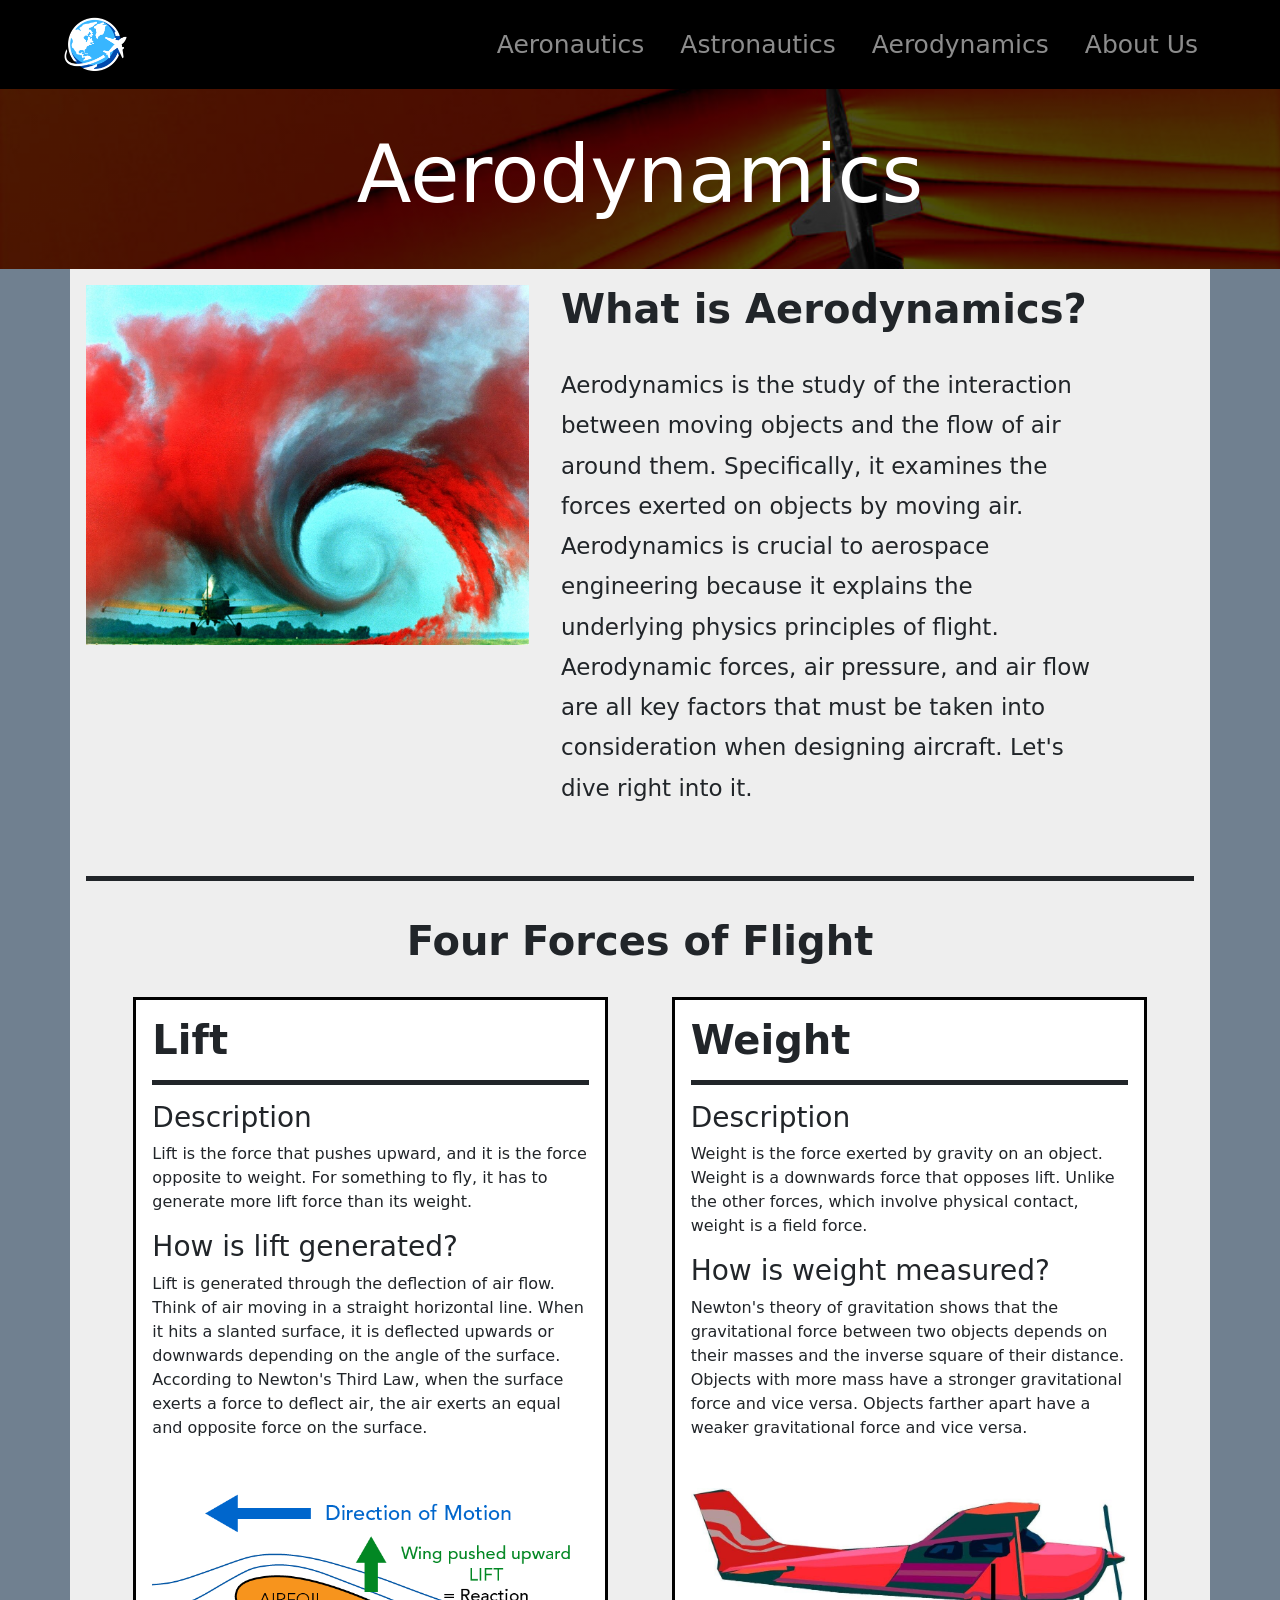
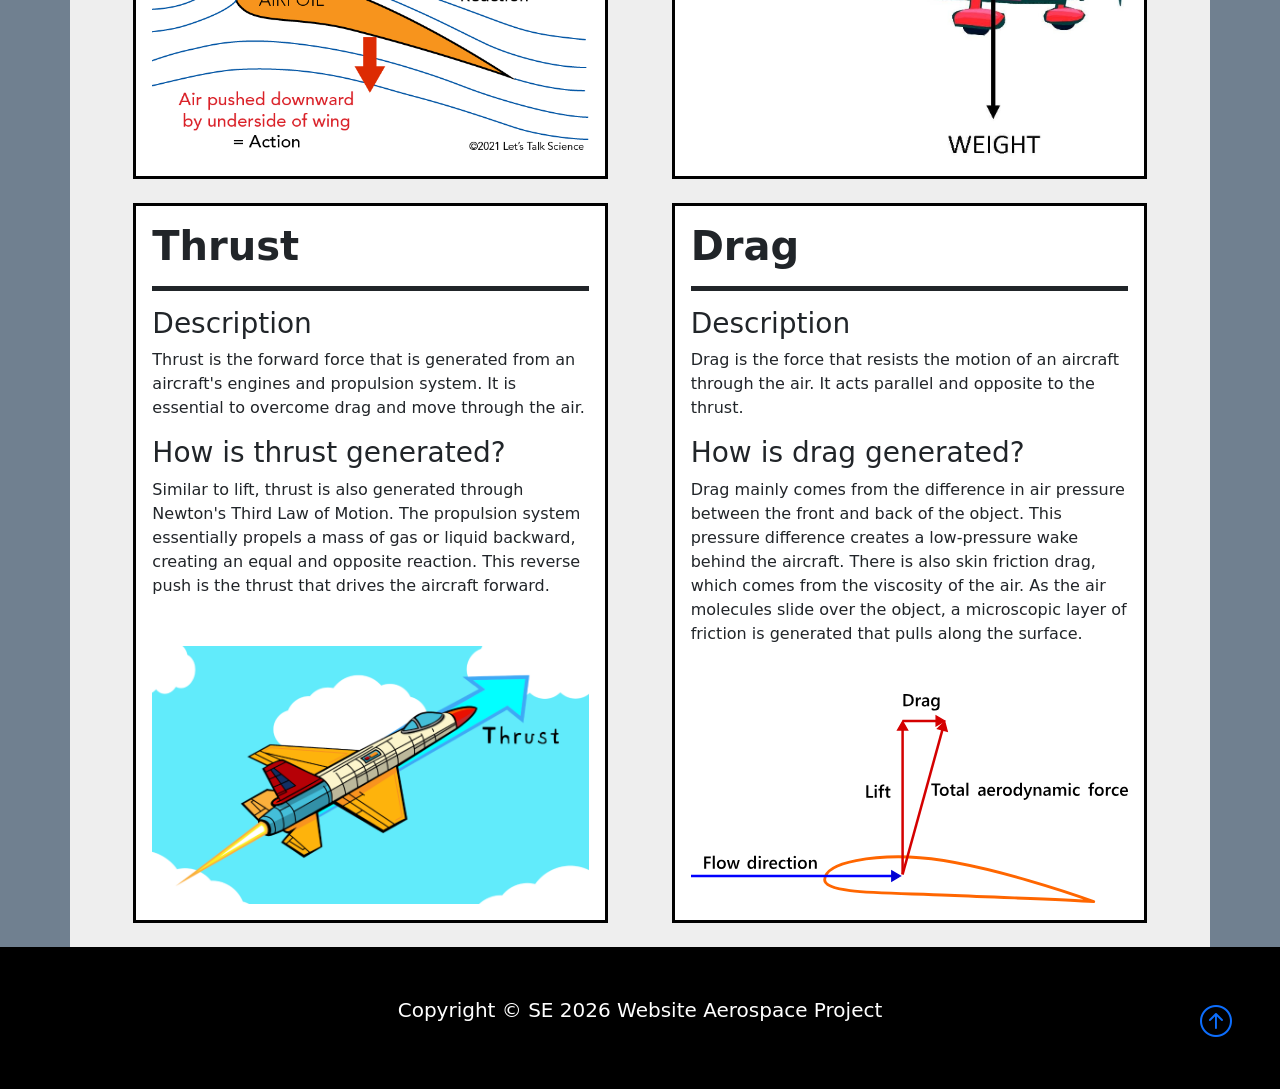
==== commit 999a449e: "fixed spelling" ====
--- a/aerodynamics.html
+++ b/aerodynamics.html
@@ -129,7 +129,7 @@
                     </p>
                     <h3>How is thrust generated?</h3>
                     <p> Similar to lift, thrust is also generated through Newton's Third Law of Motion. The propulsion system essentially propels a 
-                        mass of gas or liquid forward, creating an equal and opposite reason. This reverse push is the thrust that drives the aircraft forward.
+                        mass of gas or liquid backward, creating an equal and opposite reaction. This reverse push is the thrust that drives the aircraft forward.
                     </p>
                     <img src="img/thrust.png" alt="Thrust Diagram">
                 </div>
